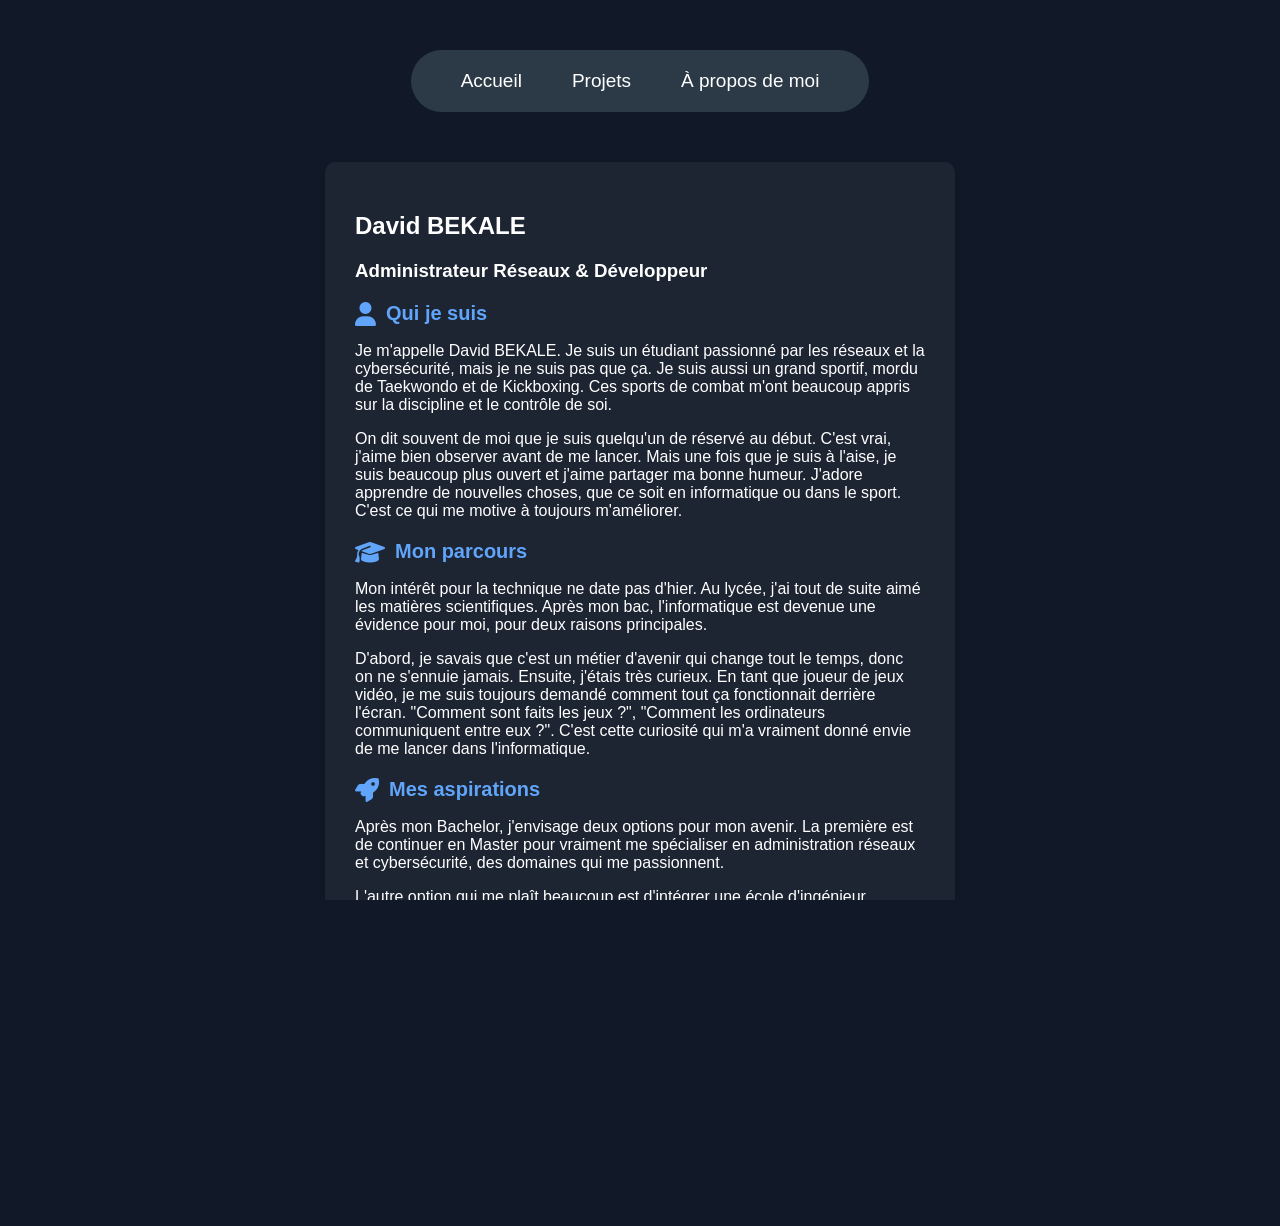
==== apropos.html @ 4cd7719c "projet" ====
<!DOCTYPE html>
<html lang="fr">
<head>
    <meta charset="UTF-8">
    <meta name="viewport" content="width=device-width, initial-scale=1.0">
    <link href="index.css" rel="stylesheet">
    <title>À propos de moi</title>
    <link rel="stylesheet" href="https://cdnjs.cloudflare.com/ajax/libs/font-awesome/6.4.2/css/all.min.css">
</head>
<body>
    <div class="header">
        <ul class="nav-links">
            <li class="nav-item"><a href="index.html">Accueil</a></li>
            <li class="nav-item"><a href="projets.html">Projets</a></li>
            <li class="nav-item"><a href="apropos.html">À propos de moi</a></li>
        </ul>
    </div>
    <main>
        <div class="about-section">
            <div class="about-content">
                <div class="about-text">
                    <h2>David BEKALE</h2>
                    <h3>Administrateur Réseaux & Développeur</h3>
                    
                    <h4><i class="fas fa-user"></i> Qui je suis</h4>
                    <p>Je m'appelle David BEKALE. Je suis un étudiant passionné par les réseaux et la cybersécurité, mais je ne suis pas que ça. Je suis aussi un grand sportif, mordu de Taekwondo et de Kickboxing. Ces sports de combat m'ont beaucoup appris sur la discipline et le contrôle de soi.</p>
                    <p>On dit souvent de moi que je suis quelqu'un de réservé au début. C'est vrai, j'aime bien observer avant de me lancer. Mais une fois que je suis à l'aise, je suis beaucoup plus ouvert et j'aime partager ma bonne humeur. J'adore apprendre de nouvelles choses, que ce soit en informatique ou dans le sport. C'est ce qui me motive à toujours m'améliorer.</p>

                    <h4><i class="fas fa-graduation-cap"></i> Mon parcours</h4>
                    <p>Mon intérêt pour la technique ne date pas d'hier. Au lycée, j'ai tout de suite aimé les matières scientifiques. Après mon bac, l'informatique est devenue une évidence pour moi, pour deux raisons principales.</p>
                    <p>D'abord, je savais que c'est un métier d'avenir qui change tout le temps, donc on ne s'ennuie jamais. Ensuite, j'étais très curieux. En tant que joueur de jeux vidéo, je me suis toujours demandé comment tout ça fonctionnait derrière l'écran. "Comment sont faits les jeux ?", "Comment les ordinateurs communiquent entre eux ?". C'est cette curiosité qui m'a vraiment donné envie de me lancer dans l'informatique.</p>

                    <h4><i class="fas fa-rocket"></i> Mes aspirations</h4>
                    <p>Après mon Bachelor, j'envisage deux options pour mon avenir. La première est de continuer en Master pour vraiment me spécialiser en administration réseaux et cybersécurité, des domaines qui me passionnent.</p>
                    <p>L'autre option qui me plaît beaucoup est d'intégrer une école d'ingénieur. Devenir ingénieur serait pour moi une belle réussite et la preuve d'un haut niveau de compétence. Peu importe la route que je prendrai, je sais qu'il faudra travailler dur pour y arriver. Je suis prêt à donner le maximum pour réussir et construire une carrière qui me plaît.</p>

                    <a href="David_BEKALE-CV-StageAlternance.pdf" download class="cv-button">Télécharger mon CV</a>
                </div>
            </div>
        </div>
    </main>
    <footer class="footer">
        <p>© 2026 David BEKALE</p>
    </footer>

    <script src="index.js"></script>
</body>
</html>
---- index.css ----
*,
*::before,
*::after {
  box-sizing: border-box;
}

html, body {
    height: 100%;
    margin: 0;
    padding: 0;
    font-family: 'roboto', sans-serif;
    background-color: #111827;
    overflow-x: hidden; /* Prevent horizontal scroll */
}

body {
    display: flex;
    flex-direction: column;
    align-items: center;
    color: white;
}

main {
    flex: 1 0 auto;
    display: flex;
    flex-direction: column;
    align-items: center;
}

.header {
    margin-top: 50px;
    background-color: #2c3a47;
    display: inline-flex;
    justify-content: center;
    align-items: center;
    padding: 20px 40px;
    border-radius: 67px;
    color: white;
    font-size: 19px;
    width: auto;
    max-width: 90%;
    gap: 100px;
}
.nav-links {
    display: flex;
    list-style: none;
    padding: 0;
    margin: 0;
    gap: 30px;
    flex-wrap: wrap;
    justify-content: center;
}

.header a {
    text-decoration: none;
    color: white;
    padding: 10px;
    border-radius: 10px;
    transition: background-color 0.3s ease;
    white-space: nowrap;
}

.header a:hover {
    text-decoration: none;
    color: #68b484;
    border-radius: 10px;
}

.header li {
    list-style: none;
    margin: 0;
}

.content, .skills-section, .contactez-moi {
    margin-bottom: 80px;
    width: 90%;
    max-width: 1200px;
    margin-left: auto;
    margin-right: auto;
}

.content {
    display: flex;
    align-items: center;
    justify-content: center;
    margin-top: 100px;
    gap: 60px;
    flex-direction: row-reverse;
}

.presentation {
    width: 50%;
    display: flex;
    flex-direction: column;
    align-items: flex-start;
    text-align: left;
}

.presentation h1 {
    margin-bottom: 5px;
}

.presentation h3 {
    font-size: 24px;
    color: #f0f0f0;
    margin: 10px 0;
}

.presentation p {
    font-size: 18px;
    line-height: 1.6;
    margin-bottom: 20px;
}

.btn-contact {
    background-color: #22C55E;
    color: white;
    padding: 12px 25px;
    border-radius: 25px;
    text-decoration: none;
    font-weight: bold;
    transition: background-color 0.3s ease;
}

.btn-contact:hover {
    background-color: #1aa04b;
}

.img_david {
    width: 200px;
    height: 200px;
    border-radius: 50%;
    object-fit: cover;
}

.skills-section {
    text-align: center;
}

.skills-grid {
    display: grid;
    grid-template-columns: repeat(4, 1fr);
    gap: 30px;
    max-width: 1000px;
    margin: 40px auto;
}

.skill-card {
    background-color: #2c3a47;
    border-radius: 20px;
    padding: 30px;
    display: flex;
    flex-direction: column;
    align-items: center;
    transition: all 0.3s ease;
    box-shadow: 0 10px 20px rgba(0, 0, 0, 0.3);
}

.skill-card:hover {
    background-color: #d5d9e0;
    transform: translateY(-10px);
}

.skill-card:hover span {
    color: black;
}

.skill-card i {
    font-size: 50px;
    margin-bottom: 15px;
}

.skill-card span {
    font-weight: bold;
    color: white;
    font-family: 'Segoe UI', sans-serif;
}

.contactez-moi {
    text-align: center;
    display: flex;
    flex-direction: column;
    align-items: center;
}

.contact-info {
    margin-top: 20px;
    display: flex;
    justify-content: center;
    gap: 20px;
    flex-wrap: wrap;
}

.contact-info p {
    background-color: #2c3a47;
    color: white;
    padding: 15px;
    border-radius: 10px;
    margin: 0;
    transition: all 0.3s ease;
}

.contact-info a {
    color: white;
    text-decoration: none;
}

.contact-info p:hover {
    background-color: #d5d9e0;
    transform: translateY(-10px);
    color: black;
}

.contact-info p:hover a {
    color: black;
}

.footer {
    background-color: #2c3a47;
    color: white;
    padding: 20px;
    text-align: center;
    width: 100%;
    flex-shrink: 0;
}

/* Responsive adjustments */
@media (max-width: 992px) {
    .header {
        gap: 50px;
    }
    .content {
        flex-direction: column;
        text-align: center;
    }
    .presentation {
        width: 80%;
        align-items: center;
    }
}

@media (max-width: 768px) {
    .nav-links {
        gap: 15px;
    }
    .header {
        padding: 15px 20px;
        border-radius: 50px;
    }
    .skills-grid {
        grid-template-columns: repeat(2, 1fr);
    }
}

@media (max-width: 480px) {
    .nav-links {
        flex-direction: column;
        gap: 10px;
    }
    .header {
        border-radius: 30px;
    }
    .skills-grid {
        grid-template-columns: 1fr;
    }
    .presentation h1 {
        font-size: 24px;
    }
    .presentation h3 {
        font-size: 20px;
    }
    .presentation p {
        font-size: 16px;
    }
    .contact-info {
        flex-direction: column;
        gap: 10px;
    }
}

.projects-section {
    text-align: center;
    margin-top: 50px;
    margin-bottom: 80px;
    width: 90%;
    max-width: 1200px;
}

.projects-title {
    margin-bottom: 20px;
}

.projects-filters {
    display: flex;
    justify-content: center;
    gap: 12px;
    flex-wrap: wrap;
    margin-bottom: 30px;
}

.project-filter {
    background-color: #2c3a47;
    color: white;
    border: 1px solid #68b484;
    padding: 10px 18px;
    border-radius: 25px;
    cursor: pointer;
    transition: all 0.2s ease;
}

.project-filter:hover,
.project-filter.active {
    background-color: #68b484;
    color: #111827;
    border-color: #5fb775;
}

.projects-grid {
    display: grid;
    grid-template-columns: repeat(3, 1fr);
    gap: 30px;
    margin: 0 auto;
}

.no-projects {
    color: #d5d9e0;
    font-size: 1.1rem;
    padding: 30px;
}

.project-card {
    background-color: #2c3a47;
    border-radius: 20px;
    padding: 0 30px 30px;
    display: flex;
    flex-direction: column;
    align-items: center;
    text-align: center;
    transition: all 0.3s ease;
    box-shadow: 0 10px 20px rgba(0, 0, 0, 0.3);
    overflow: hidden; /* To ensure the image corners are clipped */
}

.project-category-badge {
    margin-top: 12px;
    margin-bottom: 10px;
    padding: 6px 14px;
    border-radius: 999px;
    font-size: 0.8rem;
    font-weight: 700;
    text-transform: uppercase;
    letter-spacing: 0.04em;
}

.project-category-badge.dev {
    background-color: #5cc2ff;
    color: #052b43;
}

.project-category-badge.reseaux {
    background-color: #ffd166;
    color: #4d3305;
}

.project-category-badge.cyber {
    background-color: #f472b6;
    color: #5d1034;
}

.project-card img.project-image {
    width: 100%;
    height: 200px;
    border-radius: 12px;
    object-fit: cover;
    margin-top: 20px;
}

.project-card h3 {
    margin-top: 14px;
    margin-bottom: 12px;
    color: #f9fafb;
    transition: color 0.3s ease;
}

.project-card p {
    margin-bottom: 16px;
    color: #e5e7eb;
    transition: color 0.3s ease;
}

.project-actions {
    display: flex;
    gap: 10px;
    margin-top: 12px;
}

.project-link {
    display: inline-block;
    padding: 10px 18px;
    border-radius: 20px;
    background-color: #1f2937;
    color: white;
    text-decoration: none;
    font-weight: bold;
    transition: all 0.25s ease;
}

.project-link:hover {
    background-color: #1c64f2;
    color: white;
}

.project-link.details {
    background-color: #68b484;
    color: #111827;
}

.project-link.external {
    background-color: #f59e0b;
    color: #111827;
}

.project-link.details:hover {
    background-color: #4ca769;
}

.project-link.external:hover {
    background-color: #d97706;
}


.project-card:hover {
    background-color: #d5d9e0;
    transform: translateY(-10px);
    color: black;
}

.project-card:hover h3,
.project-card:hover p {
    color: #111827;
}

.project-card h3 {
    margin-top: 0;
    margin-bottom: 15px;
}

.project-card p {
    margin-bottom: 0;
}

/* Responsive adjustments for projects */
@media (max-width: 992px) {
    .projects-grid {
        grid-template-columns: repeat(2, 1fr);
    }
}

@media (max-width: 768px) {
    .projects-grid {
        grid-template-columns: 1fr;
    }
}

.about-section {
    width: 90%;
    max-width: 1200px;
    margin: 50px auto;
    text-align: center;
}

.about-content {
    display: flex;
    flex-direction: column;
    align-items: center;
    gap: 0;
    text-align: left;
}

.about-text {
    max-width: 700px;
    text-align: left;
    background: rgba(255, 255, 255, 0.05);
    padding: 30px;
    border-radius: 10px;
    box-shadow: 0 4px 6px rgba(0, 0, 0, 0.1);
    animation: fadeIn 1s ease-in;
}

@keyframes fadeIn {
    from {
        opacity: 0;
        transform: translateY(20px);
    }
    to {
        opacity: 1;
        transform: translateY(0);
    }
}
.about-text h4 {
    color: #60A5FA;
    font-size: 20px;
    margin-top: 20px;
    margin-bottom: 10px;
    display: flex;
    align-items: center;
    gap: 10px;
}

.about-text h4 i {
    color: #60A5FA;
    font-size: 24px;
}

.cv-button {
    background-color: #22C55E;
    color: white;
    padding: 12px 25px;
    border-radius: 25px;
    text-decoration: none;
    font-weight: bold;
    transition: background-color 0.3s ease;
    display: inline-block;
    margin-top: 20px;
}

.cv-button:hover {
    background-color: #1aa04b;
}
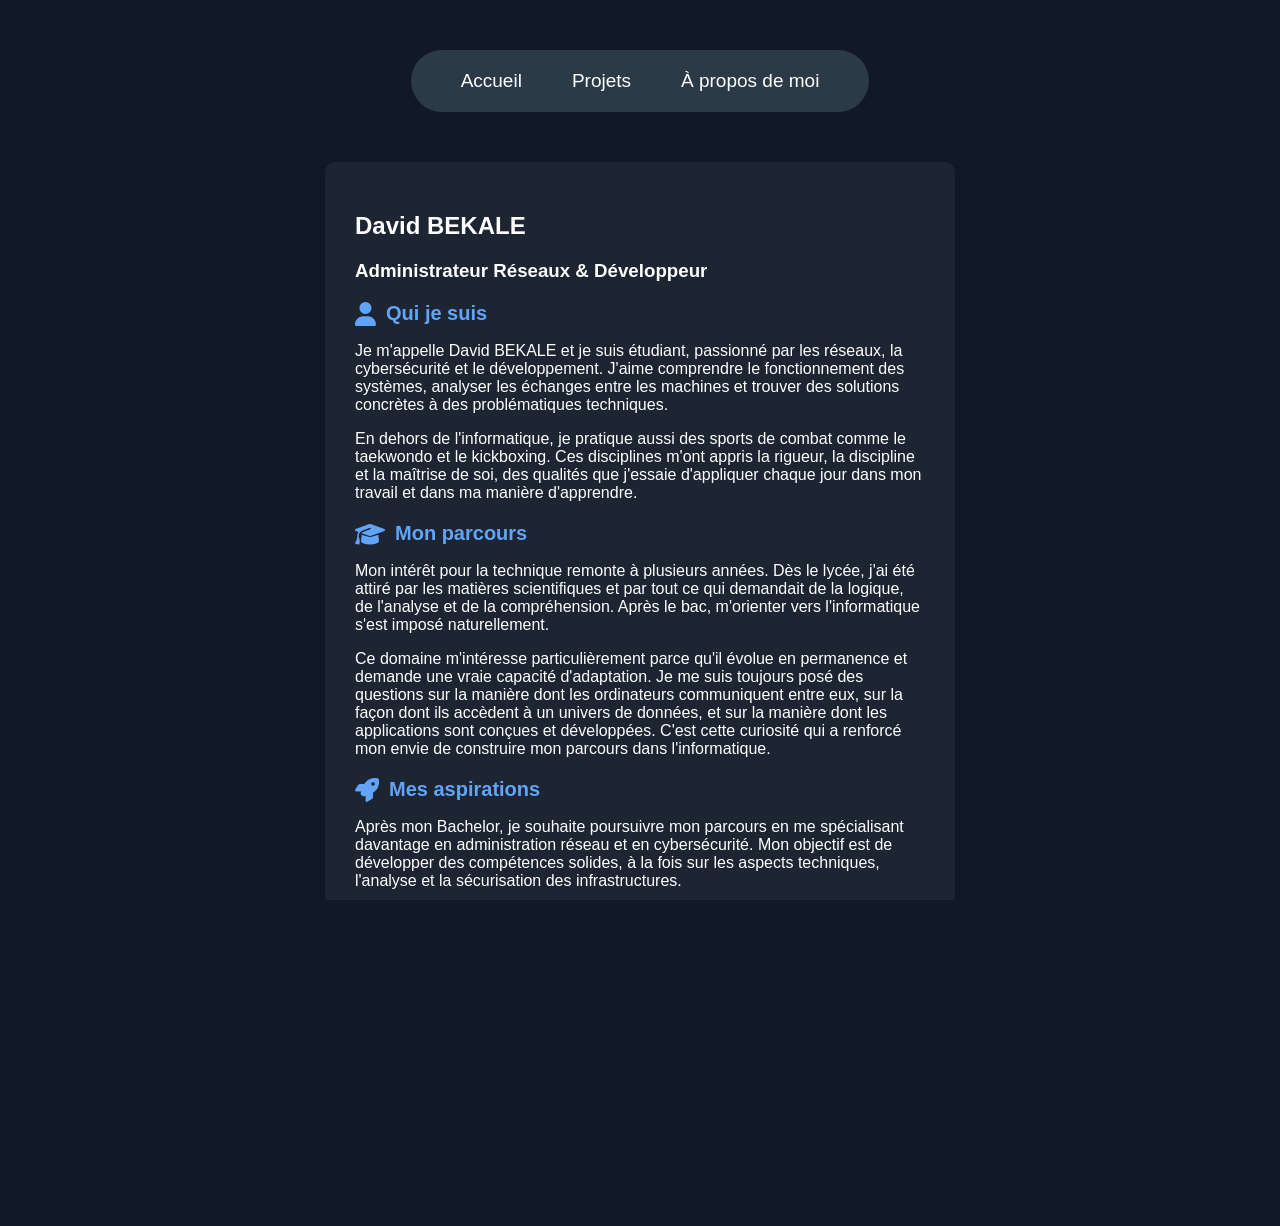
==== commit f09efbc6: "Amélioration des descriptions dans la section "À propos" pour plus de clarté et de précision" ====
--- a/apropos.html
+++ b/apropos.html
@@ -23,16 +23,16 @@
                     <h3>Administrateur Réseaux & Développeur</h3>
                     
                     <h4><i class="fas fa-user"></i> Qui je suis</h4>
-                    <p>Je m'appelle David BEKALE. Je suis un étudiant passionné par les réseaux et la cybersécurité, mais je ne suis pas que ça. Je suis aussi un grand sportif, mordu de Taekwondo et de Kickboxing. Ces sports de combat m'ont beaucoup appris sur la discipline et le contrôle de soi.</p>
-                    <p>On dit souvent de moi que je suis quelqu'un de réservé au début. C'est vrai, j'aime bien observer avant de me lancer. Mais une fois que je suis à l'aise, je suis beaucoup plus ouvert et j'aime partager ma bonne humeur. J'adore apprendre de nouvelles choses, que ce soit en informatique ou dans le sport. C'est ce qui me motive à toujours m'améliorer.</p>
+                    <p>Je m'appelle David BEKALE et je suis étudiant, passionné par les réseaux, la cybersécurité et le développement. J'aime comprendre le fonctionnement des systèmes, analyser les échanges entre les machines et trouver des solutions concrètes à des problématiques techniques.</p>
+                    <p>En dehors de l'informatique, je pratique aussi des sports de combat comme le taekwondo et le kickboxing. Ces disciplines m'ont appris la rigueur, la discipline et la maîtrise de soi, des qualités que j'essaie d'appliquer chaque jour dans mon travail et dans ma manière d'apprendre.</p>
 
                     <h4><i class="fas fa-graduation-cap"></i> Mon parcours</h4>
-                    <p>Mon intérêt pour la technique ne date pas d'hier. Au lycée, j'ai tout de suite aimé les matières scientifiques. Après mon bac, l'informatique est devenue une évidence pour moi, pour deux raisons principales.</p>
-                    <p>D'abord, je savais que c'est un métier d'avenir qui change tout le temps, donc on ne s'ennuie jamais. Ensuite, j'étais très curieux. En tant que joueur de jeux vidéo, je me suis toujours demandé comment tout ça fonctionnait derrière l'écran. "Comment sont faits les jeux ?", "Comment les ordinateurs communiquent entre eux ?". C'est cette curiosité qui m'a vraiment donné envie de me lancer dans l'informatique.</p>
+                    <p>Mon intérêt pour la technique remonte à plusieurs années. Dès le lycée, j'ai été attiré par les matières scientifiques et par tout ce qui demandait de la logique, de l'analyse et de la compréhension. Après le bac, m'orienter vers l'informatique s'est imposé naturellement.</p>
+                    <p>Ce domaine m'intéresse particulièrement parce qu'il évolue en permanence et demande une vraie capacité d'adaptation. Je me suis toujours posé des questions sur la manière dont les ordinateurs communiquent entre eux, sur la façon dont ils accèdent à un univers de données, et sur la manière dont les applications sont conçues et développées. C'est cette curiosité qui a renforcé mon envie de construire mon parcours dans l'informatique.</p>
 
                     <h4><i class="fas fa-rocket"></i> Mes aspirations</h4>
-                    <p>Après mon Bachelor, j'envisage deux options pour mon avenir. La première est de continuer en Master pour vraiment me spécialiser en administration réseaux et cybersécurité, des domaines qui me passionnent.</p>
-                    <p>L'autre option qui me plaît beaucoup est d'intégrer une école d'ingénieur. Devenir ingénieur serait pour moi une belle réussite et la preuve d'un haut niveau de compétence. Peu importe la route que je prendrai, je sais qu'il faudra travailler dur pour y arriver. Je suis prêt à donner le maximum pour réussir et construire une carrière qui me plaît.</p>
+                    <p>Après mon Bachelor, je souhaite poursuivre mon parcours en me spécialisant davantage en administration réseau et en cybersécurité. Mon objectif est de développer des compétences solides, à la fois sur les aspects techniques, l'analyse et la sécurisation des infrastructures.</p>
+                    <p>J'envisage également de poursuivre mes études en Master ou d'intégrer une école d'ingénieur. Quelle que soit la voie choisie, je veux continuer à progresser, gagner en expertise et construire une carrière exigeante, évolutive et cohérente avec mes ambitions professionnelles.</p>
 
                     <a href="David_BEKALE-CV-StageAlternance.pdf" download class="cv-button">Télécharger mon CV</a>
                 </div>
--- a/index.css
+++ b/index.css
@@ -222,6 +222,121 @@
     text-align: center;
     width: 100%;
     flex-shrink: 0;
+}
+
+.icon-html {
+    color: #E34C26;
+}
+
+.icon-css {
+    color: #264DE4;
+}
+
+.icon-db {
+    color: #00758F;
+}
+
+.icon-shell {
+    color: #4EB1BA;
+}
+
+.icon-react {
+    color: #61DBFB;
+}
+
+.icon-linux {
+    color: #FCC624;
+}
+
+.icon-virtualisation {
+    color: #1886C5;
+}
+
+.icon-network {
+    color: #049FD9;
+}
+
+.project-detail-container {
+    width: 90%;
+    max-width: 1000px;
+    margin: 50px auto;
+    padding: 30px;
+    background-color: #2c3a47;
+    border-radius: 15px;
+    color: white;
+}
+
+.project-detail-container h1 {
+    margin-top: 0;
+    margin-bottom: 15px;
+    font-size: 2.5em;
+}
+
+.project-detail-container > p {
+    margin: 15px 0;
+    line-height: 1.8;
+    font-size: 1.1em;
+}
+
+.project-category {
+    font-size: 1.1em;
+    color: #68b484;
+    font-weight: bold;
+}
+
+.project-section {
+    margin-top: 28px;
+}
+
+.project-section h2 {
+    margin-bottom: 10px;
+    color: #68b484;
+}
+
+.project-section p {
+    margin: 0;
+    line-height: 1.8;
+    font-size: 1.05em;
+    color: #f3f4f6;
+}
+
+.project-section ul {
+    margin: 0;
+    padding-left: 22px;
+}
+
+.project-section li {
+    margin: 8px 0;
+    line-height: 1.7;
+    color: #f3f4f6;
+}
+
+.project-detail-container img {
+    max-width: 100%;
+    height: auto;
+    border-radius: 12px;
+    margin: 20px 0;
+}
+
+.back-button {
+    display: inline-block;
+    margin-bottom: 20px;
+    padding: 12px 25px;
+    background-color: #68b484;
+    color: #111827;
+    text-decoration: none;
+    border-radius: 25px;
+    font-weight: bold;
+    transition: all 0.3s ease;
+}
+
+.back-button:hover {
+    background-color: #5fb775;
+    transform: translateY(-3px);
+}
+
+.project-cta-spacing {
+    margin-top: 30px;
 }
 
 /* Responsive adjustments */
@@ -428,6 +543,14 @@
     background-color: #d97706;
 }
 
+.project-link.is-disabled,
+.project-link.is-disabled:hover {
+    background-color: #9ca3af;
+    color: #111827;
+    cursor: not-allowed;
+    opacity: 0.7;
+}
+
 
 .project-card:hover {
     background-color: #d5d9e0;
